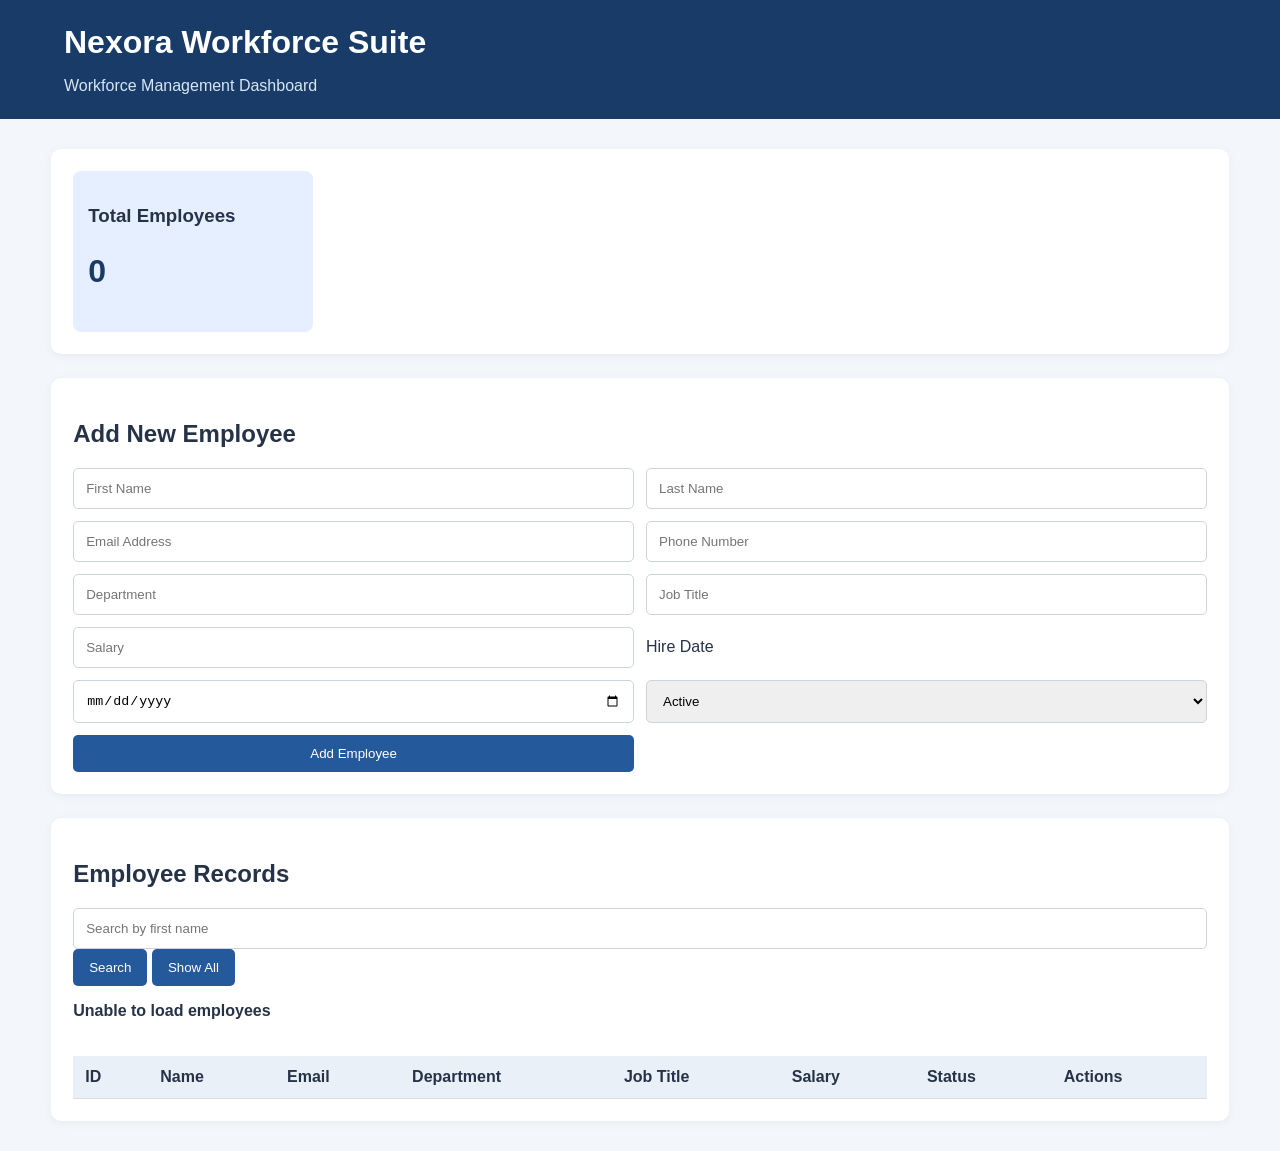
==== nexora-workforce-suite/src/main/resources/static/index.html @ cbd8e022 "updated nexora project" ====
<!DOCTYPE html>
<html lang="en">
<head>
    <meta charset="UTF-8">
    <meta name="viewport" content="width=device-width, initial-scale=1.0">

    <title>Nexora Workforce Suite</title>

    <link rel="stylesheet" href="style.css">
</head>
<body>

<header>
    <h1>Nexora Workforce Suite</h1>
    <p>Workforce Management Dashboard</p>
</header>

<main>

    <section class="dashboard">
        <div class="card">
            <h3>Total Employees</h3>
            <h2 id="totalEmployees">0</h2>
        </div>
    </section>

    <section class="form-section">
        <h2 id="formTitle">Add New Employee</h2>

        <form id="employeeForm">

            <input type="hidden" id="employeeId">

            <input type="text" id="firstName"
                   placeholder="First Name" required>

            <input type="text" id="lastName"
                   placeholder="Last Name" required>

            <input type="email" id="email"
                   placeholder="Email Address" required>

            <input type="text" id="phone"
                   placeholder="Phone Number">

            <input type="text" id="department"
                   placeholder="Department">

            <input type="text" id="jobTitle"
                   placeholder="Job Title">

            <input type="number" id="salary"
                   placeholder="Salary" min="0" step="0.01">

            <label for="hireDate">Hire Date</label>
            <input type="date" id="hireDate">

            <select id="status">
                <option value="ACTIVE">Active</option>
                <option value="INACTIVE">Inactive</option>
            </select>

            <button type="submit" id="submitButton">
                Add Employee
            </button>

            <button type="button" id="cancelButton"
                    onclick="resetForm()" hidden>
                Cancel Edit
            </button>

        </form>
    </section>

    <section class="table-section">

        <h2>Employee Records</h2>

        <input type="text" id="searchInput"
               placeholder="Search by first name">

        <button type="button" onclick="searchEmployees()">
            Search
        </button>

        <button type="button" onclick="loadEmployees()">
            Show All
        </button>

        <p id="message"></p>

        <div class="table-container">
            <table>
                <thead>
                    <tr>
                        <th>ID</th>
                        <th>Name</th>
                        <th>Email</th>
                        <th>Department</th>
                        <th>Job Title</th>
                        <th>Salary</th>
                        <th>Status</th>
                        <th>Actions</th>
                    </tr>
                </thead>

                <tbody id="employeeTable"></tbody>
            </table>
        </div>

    </section>

</main>

<script src="script.js"></script>

</body>
</html>
---- nexora-workforce-suite/src/main/resources/static/style.css ----
* {
    box-sizing: border-box;
}

body {
    margin: 0;
    font-family: Arial, sans-serif;
    background: #f3f6fb;
    color: #263247;
}

header {
    background: #183b68;
    color: white;
    padding: 24px 5%;
}

header h1 {
    margin: 0;
}

header p {
    margin-bottom: 0;
    color: #d8e5f5;
}

main {
    width: 92%;
    max-width: 1250px;
    margin: 30px auto;
}

section {
    background: white;
    padding: 22px;
    margin-bottom: 24px;
    border-radius: 10px;
    box-shadow: 0 2px 10px #0000000d;
}

.card {
    background: #e5efff;
    padding: 15px;
    border-radius: 8px;
    width: 240px;
}

.card h2 {
    color: #183b68;
    font-size: 32px;
}

form {
    display: grid;
    grid-template-columns: repeat(2, 1fr);
    gap: 12px;
}

input, select {
    padding: 12px;
    border: 1px solid #ccd4df;
    border-radius: 5px;
    width: 100%;
}

label {
    align-self: center;
}

button {
    background: #245a9b;
    color: white;
    padding: 11px 16px;
    border: none;
    border-radius: 5px;
    cursor: pointer;
}

button:hover {
    background: #163e70;
}

#cancelButton {
    background: #777;
}

.table-container {
    overflow-x: auto;
}

table {
    width: 100%;
    border-collapse: collapse;
    margin-top: 20px;
    min-width: 850px;
}

th, td {
    padding: 12px;
    border-bottom: 1px solid #ddd;
    text-align: left;
}

th {
    background: #eaf0f8;
}

.delete-btn {
    background: #c0392b;
}

.edit-btn {
    background: #22865b;
}

#message {
    font-weight: bold;
}

@media (max-width: 650px) {
    form {
        grid-template-columns: 1fr;
    }
}
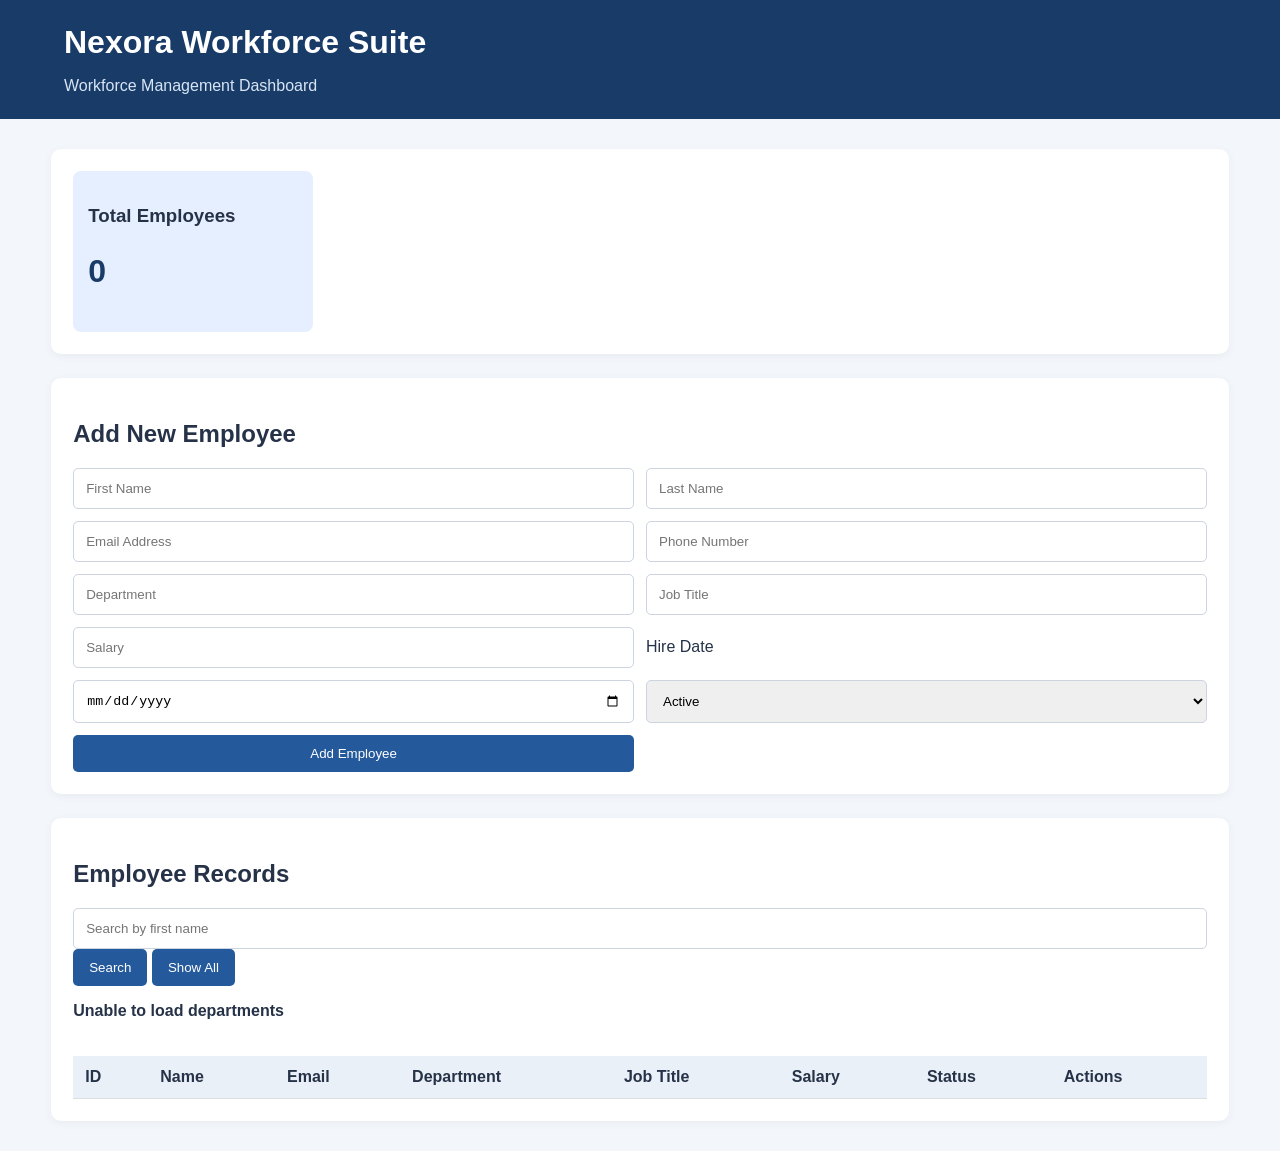
==== commit c86004dc: "Implemented employee transfer with effective date and department history" ====
--- a/nexora-workforce-suite/src/main/resources/static/index.html
+++ b/nexora-workforce-suite/src/main/resources/static/index.html
@@ -111,6 +111,39 @@
 
     </section>
 
+    <section id="transferSection" class="form-section" hidden>
+        <h2>Transfer Employee</h2>
+        <p id="transferEmployeeName"></p>
+        <form id="transferForm">
+            <input type="hidden" id="transferEmployeeId">
+
+            <label for="transferDepartment">New Department</label>
+            <select id="transferDepartment" required></select>
+
+            <label for="transferEffectiveDate">Effective Date</label>
+            <input type="date" id="transferEffectiveDate" required>
+
+            <button type="submit">Record Transfer</button>
+            <button type="button" id="cancelTransferButton">Cancel</button>
+        </form>
+    </section>
+
+    <section id="historySection" hidden>
+        <h2 id="historyTitle">Department History</h2>
+        <div class="table-container">
+            <table>
+                <thead>
+                    <tr>
+                        <th>Effective Date</th>
+                        <th>From Department</th>
+                        <th>To Department</th>
+                    </tr>
+                </thead>
+                <tbody id="departmentHistoryTable"></tbody>
+            </table>
+        </div>
+    </section>
+
 </main>
 
 <script src="script.js"></script>
--- a/nexora-workforce-suite/src/main/resources/static/style.css
+++ b/nexora-workforce-suite/src/main/resources/static/style.css
@@ -114,6 +114,14 @@
     background: #22865b;
 }
 
+.transfer-btn {
+    background: #7353a6;
+}
+
+.history-btn {
+    background: #527b91;
+}
+
 #message {
     font-weight: bold;
 }
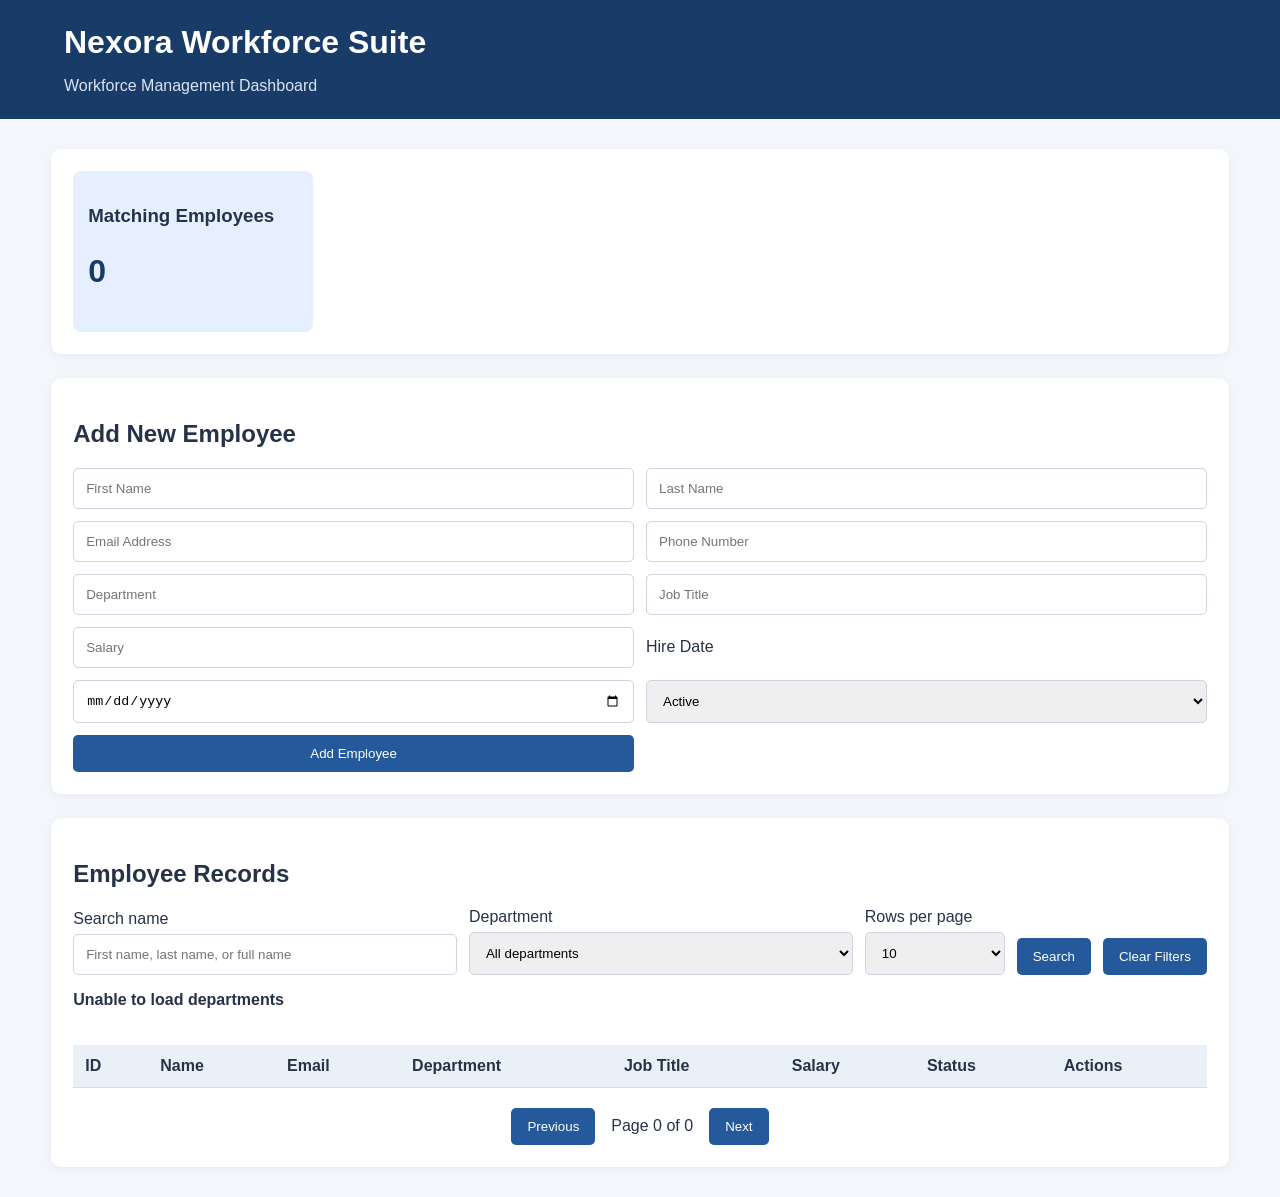
==== commit d29a97ce: "added search and filter and pagination" ====
--- a/nexora-workforce-suite/src/main/resources/static/index.html
+++ b/nexora-workforce-suite/src/main/resources/static/index.html
@@ -20,7 +20,7 @@
 
     <section class="dashboard">
         <div class="card">
-            <h3>Total Employees</h3>
+            <h3>Matching Employees</h3>
             <h2 id="totalEmployees">0</h2>
         </div>
     </section>
@@ -77,18 +77,37 @@
 
         <h2>Employee Records</h2>
 
-        <input type="text" id="searchInput"
-               placeholder="Search by first name">
+        <form id="employeeSearchForm" class="employee-search">
+            <div class="filter-field">
+                <label for="searchInput">Search name</label>
+                <input type="search" id="searchInput"
+                       placeholder="First name, last name, or full name">
+            </div>
 
-        <button type="button" onclick="searchEmployees()">
-            Search
-        </button>
+            <div class="filter-field">
+                <label for="departmentFilter">Department</label>
+                <select id="departmentFilter">
+                    <option value="">All departments</option>
+                </select>
+            </div>
 
-        <button type="button" onclick="loadEmployees()">
-            Show All
-        </button>
+            <div class="filter-field page-size-field">
+                <label for="pageSize">Rows per page</label>
+                <select id="pageSize">
+                    <option value="5">5</option>
+                    <option value="10" selected>10</option>
+                    <option value="25">25</option>
+                    <option value="50">50</option>
+                    <option value="100">100</option>
+                </select>
+            </div>
+
+            <button type="submit">Search</button>
+            <button type="button" id="clearFiltersButton">Clear Filters</button>
+        </form>
 
         <p id="message"></p>
+        <p id="employeeSummary" aria-live="polite"></p>
 
         <div class="table-container">
             <table>
@@ -107,6 +126,12 @@
 
                 <tbody id="employeeTable"></tbody>
             </table>
+        </div>
+
+        <div class="pagination-controls">
+            <button type="button" id="previousPageButton">Previous</button>
+            <span id="pageInfo" aria-live="polite">Page 0 of 0</span>
+            <button type="button" id="nextPageButton">Next</button>
         </div>
 
     </section>
--- a/nexora-workforce-suite/src/main/resources/static/style.css
+++ b/nexora-workforce-suite/src/main/resources/static/style.css
@@ -55,6 +55,38 @@
     display: grid;
     grid-template-columns: repeat(2, 1fr);
     gap: 12px;
+}
+
+.employee-search {
+    display: flex;
+    flex-wrap: wrap;
+    align-items: end;
+}
+
+.filter-field {
+    flex: 1 1 190px;
+}
+
+.filter-field label {
+    display: block;
+    margin-bottom: 6px;
+}
+
+.page-size-field {
+    flex: 0 1 140px;
+}
+
+.pagination-controls {
+    display: flex;
+    justify-content: center;
+    align-items: center;
+    gap: 16px;
+    margin-top: 20px;
+}
+
+.pagination-controls button:disabled {
+    background: #aab4c1;
+    cursor: not-allowed;
 }
 
 input, select {
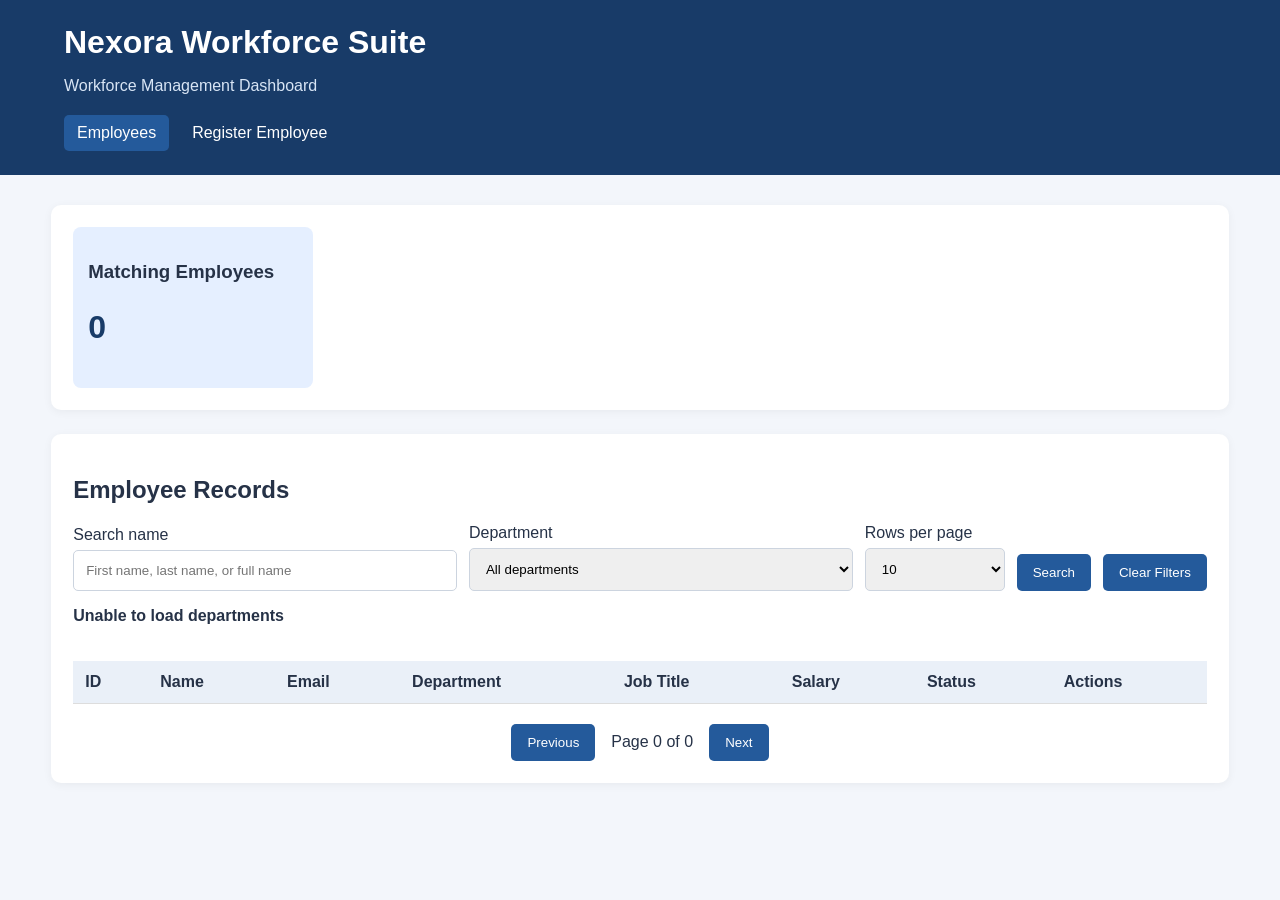
==== commit 06db4645: "project update" ====
--- a/nexora-workforce-suite/src/main/resources/static/index.html
+++ b/nexora-workforce-suite/src/main/resources/static/index.html
@@ -1,12 +1,9 @@
-
 <!DOCTYPE html>
 <html lang="en">
 <head>
     <meta charset="UTF-8">
     <meta name="viewport" content="width=device-width, initial-scale=1.0">
-
-    <title>Nexora Workforce Suite</title>
-
+    <title>Employees | Nexora Workforce Suite</title>
     <link rel="stylesheet" href="style.css">
 </head>
 <body>
@@ -14,10 +11,13 @@
 <header>
     <h1>Nexora Workforce Suite</h1>
     <p>Workforce Management Dashboard</p>
+    <nav aria-label="Main navigation">
+        <a href="index.html" aria-current="page">Employees</a>
+        <a href="employee-registration.html">Register Employee</a>
+    </nav>
 </header>
 
 <main>
-
     <section class="dashboard">
         <div class="card">
             <h3>Matching Employees</h3>
@@ -25,56 +25,7 @@
         </div>
     </section>
 
-    <section class="form-section">
-        <h2 id="formTitle">Add New Employee</h2>
-
-        <form id="employeeForm">
-
-            <input type="hidden" id="employeeId">
-
-            <input type="text" id="firstName"
-                   placeholder="First Name" required>
-
-            <input type="text" id="lastName"
-                   placeholder="Last Name" required>
-
-            <input type="email" id="email"
-                   placeholder="Email Address" required>
-
-            <input type="text" id="phone"
-                   placeholder="Phone Number">
-
-            <input type="text" id="department"
-                   placeholder="Department">
-
-            <input type="text" id="jobTitle"
-                   placeholder="Job Title">
-
-            <input type="number" id="salary"
-                   placeholder="Salary" min="0" step="0.01">
-
-            <label for="hireDate">Hire Date</label>
-            <input type="date" id="hireDate">
-
-            <select id="status">
-                <option value="ACTIVE">Active</option>
-                <option value="INACTIVE">Inactive</option>
-            </select>
-
-            <button type="submit" id="submitButton">
-                Add Employee
-            </button>
-
-            <button type="button" id="cancelButton"
-                    onclick="resetForm()" hidden>
-                Cancel Edit
-            </button>
-
-        </form>
-    </section>
-
     <section class="table-section">
-
         <h2>Employee Records</h2>
 
         <form id="employeeSearchForm" class="employee-search">
@@ -106,7 +57,7 @@
             <button type="button" id="clearFiltersButton">Clear Filters</button>
         </form>
 
-        <p id="message"></p>
+        <p id="message" role="status" aria-live="polite"></p>
         <p id="employeeSummary" aria-live="polite"></p>
 
         <div class="table-container">
@@ -123,7 +74,6 @@
                         <th>Actions</th>
                     </tr>
                 </thead>
-
                 <tbody id="employeeTable"></tbody>
             </table>
         </div>
@@ -133,7 +83,6 @@
             <span id="pageInfo" aria-live="polite">Page 0 of 0</span>
             <button type="button" id="nextPageButton">Next</button>
         </div>
-
     </section>
 
     <section id="transferSection" class="form-section" hidden>
@@ -168,10 +117,8 @@
             </table>
         </div>
     </section>
-
 </main>
 
 <script src="script.js"></script>
-
 </body>
 </html>
--- a/nexora-workforce-suite/src/main/resources/static/style.css
+++ b/nexora-workforce-suite/src/main/resources/static/style.css
@@ -23,6 +23,24 @@
 header p {
     margin-bottom: 0;
     color: #d8e5f5;
+}
+
+nav {
+    display: flex;
+    flex-wrap: wrap;
+    gap: 10px;
+    margin-top: 20px;
+}
+
+nav a {
+    color: white;
+    padding: 9px 13px;
+    border-radius: 5px;
+    text-decoration: none;
+}
+
+nav a:hover, nav a[aria-current="page"] {
+    background: #245a9b;
 }
 
 main {
@@ -72,6 +90,36 @@
     margin-bottom: 6px;
 }
 
+.form-field label {
+    display: block;
+    margin-bottom: 6px;
+}
+
+.form-actions {
+    grid-column: 1 / -1;
+    display: flex;
+    flex-wrap: wrap;
+    align-items: center;
+    gap: 10px;
+}
+
+.button {
+    display: inline-block;
+    padding: 11px 16px;
+    border-radius: 5px;
+    background: #245a9b;
+    color: white;
+    text-decoration: none;
+}
+
+.button:hover {
+    background: #163e70;
+}
+
+.secondary-button {
+    background: #527b91;
+}
+
 .page-size-field {
     flex: 0 1 140px;
 }
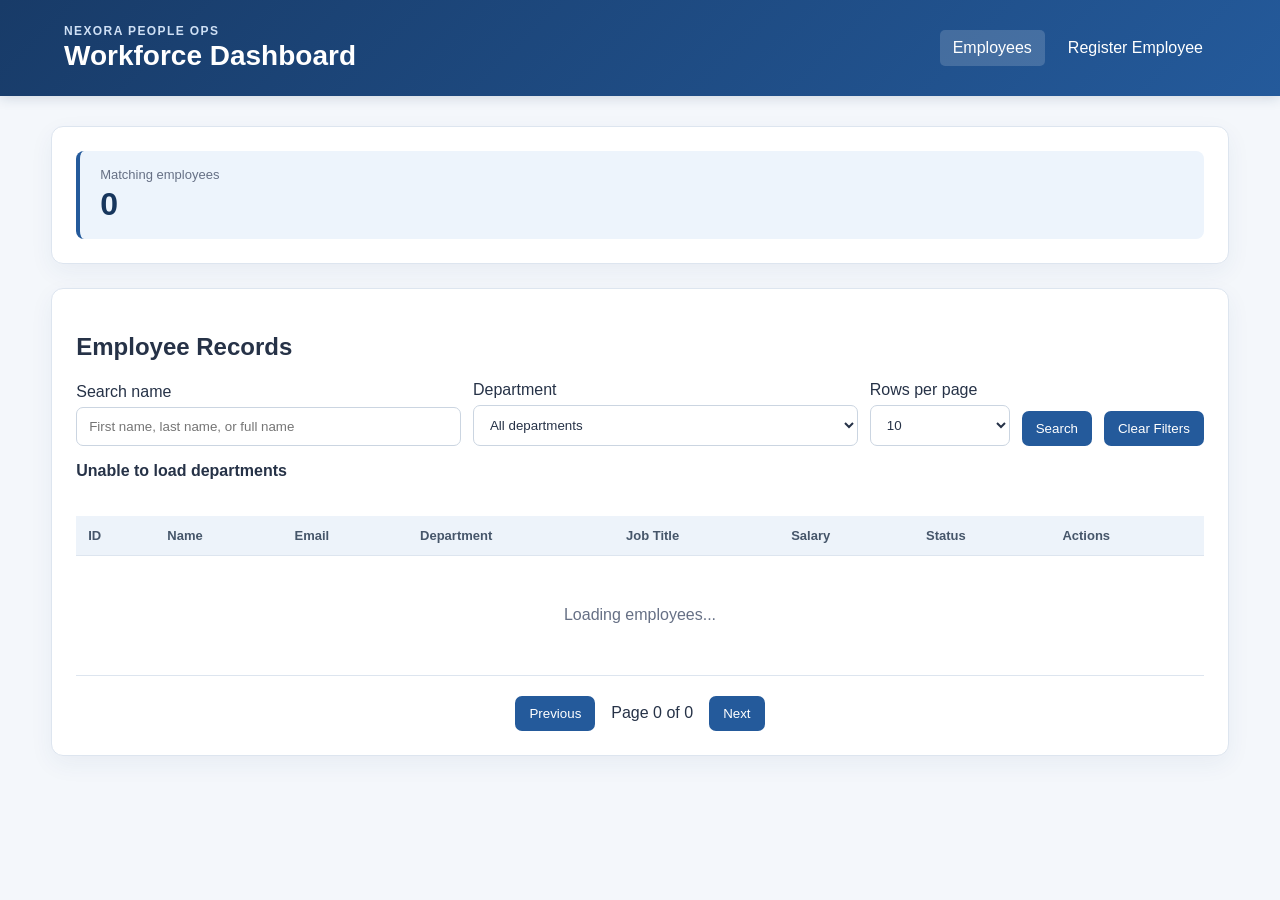
==== commit 6f0620ae: "project updated" ====
--- a/nexora-workforce-suite/src/main/resources/static/index.html
+++ b/nexora-workforce-suite/src/main/resources/static/index.html
@@ -9,19 +9,23 @@
 <body>
 
 <header>
-    <h1>Nexora Workforce Suite</h1>
-    <p>Workforce Management Dashboard</p>
-    <nav aria-label="Main navigation">
-        <a href="index.html" aria-current="page">Employees</a>
-        <a href="employee-registration.html">Register Employee</a>
-    </nav>
+    <div class="header-content">
+        <div>
+            <p class="eyebrow">NEXORA PEOPLE OPS</p>
+            <h1>Workforce Dashboard</h1>
+        </div>
+        <nav aria-label="Main navigation">
+            <a href="index.html" aria-current="page">Employees</a>
+            <a href="employee-registration.html">Register Employee</a>
+        </nav>
+    </div>
 </header>
 
 <main>
     <section class="dashboard">
         <div class="card">
-            <h3>Matching Employees</h3>
-            <h2 id="totalEmployees">0</h2>
+            <span class="card-label">Matching employees</span>
+            <strong id="totalEmployees">0</strong>
         </div>
     </section>
 
--- a/nexora-workforce-suite/src/main/resources/static/style.css
+++ b/nexora-workforce-suite/src/main/resources/static/style.css
@@ -3,33 +3,55 @@
     box-sizing: border-box;
 }
 
+:root {
+    --navy: #17365d;
+    --blue: #245a9b;
+    --blue-soft: #edf4fc;
+    --ink: #263247;
+    --muted: #667085;
+    --line: #dde5ef;
+}
+
 body {
     margin: 0;
-    font-family: Arial, sans-serif;
-    background: #f3f6fb;
-    color: #263247;
+    font-family: Inter, "Segoe UI", Arial, sans-serif;
+    background: #f4f7fb;
+    color: var(--ink);
 }
 
 header {
-    background: #183b68;
+    background: linear-gradient(135deg, #183b68, #245a9b);
     color: white;
     padding: 24px 5%;
-}
-
-header h1 {
+    box-shadow: 0 2px 12px rgba(20, 49, 87, 0.16);
+}
+
+.header-content {
+    max-width: 1250px;
+    margin: 0 auto;
+    display: flex;
+    align-items: center;
+    justify-content: space-between;
+    gap: 20px;
+}
+
+.header-content h1 {
+    margin: 2px 0 0;
+    font-size: 28px;
+}
+
+.eyebrow {
     margin: 0;
-}
-
-header p {
-    margin-bottom: 0;
-    color: #d8e5f5;
+    color: #cfe0f5;
+    font-size: 12px;
+    font-weight: 700;
+    letter-spacing: 1.4px;
 }
 
 nav {
     display: flex;
     flex-wrap: wrap;
     gap: 10px;
-    margin-top: 20px;
 }
 
 nav a {
@@ -40,7 +62,7 @@
 }
 
 nav a:hover, nav a[aria-current="page"] {
-    background: #245a9b;
+    background: rgba(255, 255, 255, 0.16);
 }
 
 main {
@@ -51,21 +73,31 @@
 
 section {
     background: white;
-    padding: 22px;
+    padding: 24px;
     margin-bottom: 24px;
-    border-radius: 10px;
-    box-shadow: 0 2px 10px #0000000d;
+    border: 1px solid var(--line);
+    border-radius: 12px;
+    box-shadow: 0 8px 24px rgba(34, 70, 113, 0.06);
 }
 
 .card {
-    background: #e5efff;
-    padding: 15px;
+    background: var(--blue-soft);
+    border-left: 4px solid var(--blue);
+    padding: 16px 20px;
     border-radius: 8px;
-    width: 240px;
-}
-
-.card h2 {
-    color: #183b68;
+    min-width: 220px;
+}
+
+.card-label {
+    display: block;
+    color: var(--muted);
+    font-size: 13px;
+    margin-bottom: 4px;
+}
+
+.card strong {
+    display: block;
+    color: var(--navy);
     font-size: 32px;
 }
 
@@ -138,10 +170,17 @@
 }
 
 input, select {
-    padding: 12px;
-    border: 1px solid #ccd4df;
-    border-radius: 5px;
+    padding: 11px 12px;
+    border: 1px solid #cbd5e1;
+    border-radius: 7px;
     width: 100%;
+    background: white;
+    color: var(--ink);
+}
+
+input:focus, select:focus, button:focus, a:focus {
+    outline: 3px solid rgba(36, 90, 155, 0.18);
+    outline-offset: 2px;
 }
 
 label {
@@ -151,14 +190,19 @@
 button {
     background: #245a9b;
     color: white;
-    padding: 11px 16px;
+    padding: 10px 14px;
     border: none;
-    border-radius: 5px;
+    border-radius: 7px;
     cursor: pointer;
+    transition: background 150ms ease, transform 150ms ease;
 }
 
 button:hover {
     background: #163e70;
+}
+
+button:active {
+    transform: translateY(1px);
 }
 
 #cancelButton {
@@ -178,12 +222,59 @@
 
 th, td {
     padding: 12px;
-    border-bottom: 1px solid #ddd;
+    border-bottom: 1px solid var(--line);
     text-align: left;
 }
 
 th {
-    background: #eaf0f8;
+    background: #edf3fa;
+    color: #46566a;
+    font-size: 13px;
+}
+
+tbody tr:hover {
+    background: #fafcff;
+}
+
+.action-cell {
+    white-space: nowrap;
+}
+
+.action-cell button {
+    margin: 2px 3px 2px 0;
+    padding: 7px 9px;
+    font-size: 12px;
+}
+
+.status-badge {
+    display: inline-block;
+    min-width: 68px;
+    padding: 5px 9px;
+    border-radius: 999px;
+    text-align: center;
+    font-size: 12px;
+    font-weight: 700;
+}
+
+.status-active {
+    background: #dff4e8;
+    color: #20734b;
+}
+
+.status-inactive {
+    background: #eef0f3;
+    color: #687180;
+}
+
+.empty-row, .loading-row {
+    height: 120px;
+    text-align: center;
+    color: var(--muted);
+}
+
+#employeeSummary {
+    color: var(--muted);
+    margin: 14px 0 0;
 }
 
 .delete-btn {
@@ -210,4 +301,18 @@
     form {
         grid-template-columns: 1fr;
     }
-}
+
+    .header-content {
+        align-items: flex-start;
+        flex-direction: column;
+    }
+
+    main {
+        width: 94%;
+        margin-top: 18px;
+    }
+
+    section {
+        padding: 18px;
+    }
+}
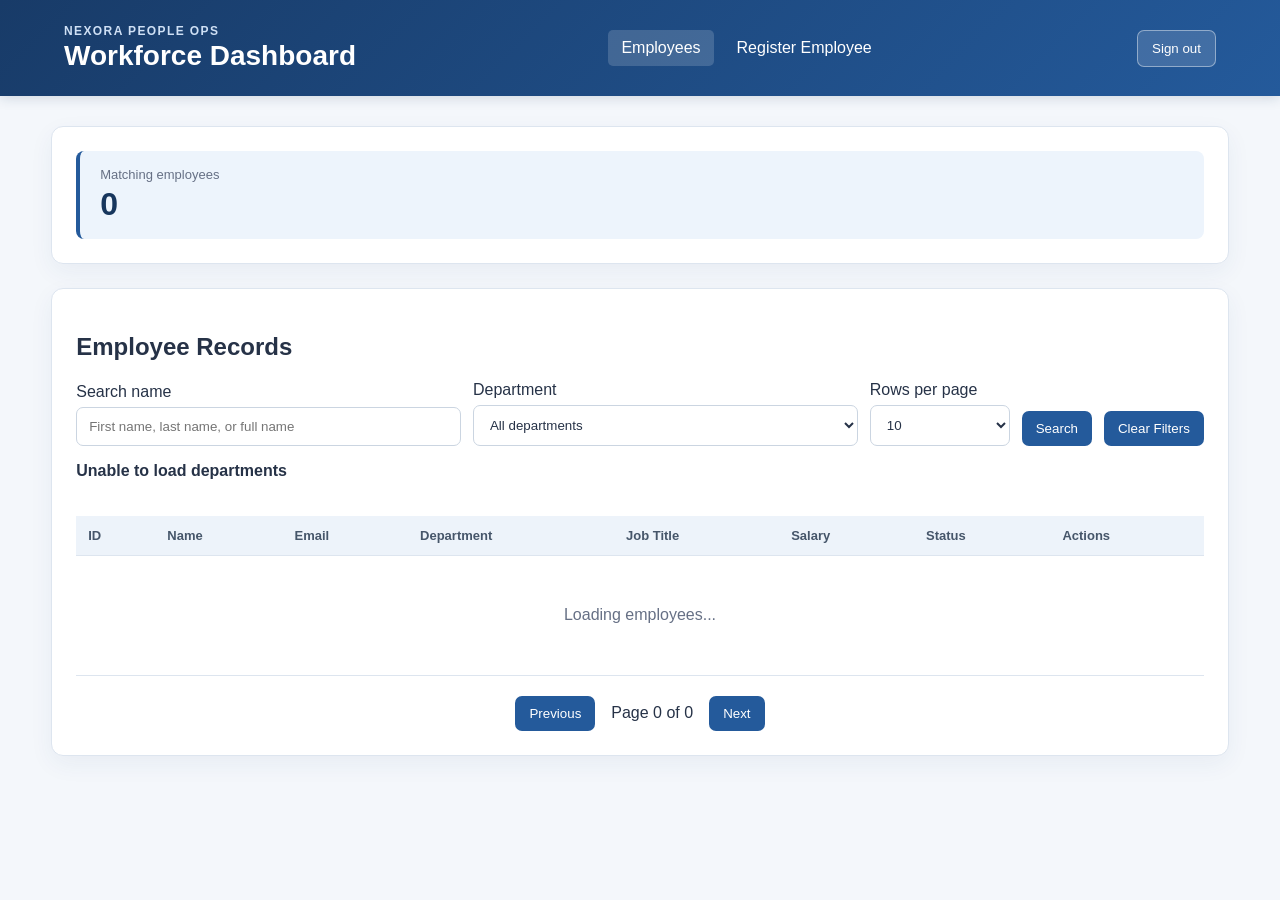
==== commit 11d824ae: "updated project" ====
--- a/nexora-workforce-suite/src/main/resources/static/index.html
+++ b/nexora-workforce-suite/src/main/resources/static/index.html
@@ -18,6 +18,10 @@
             <a href="index.html" aria-current="page">Employees</a>
             <a href="employee-registration.html">Register Employee</a>
         </nav>
+        <form action="/logout" method="post" class="logout-form">
+            <input type="hidden" id="logoutCsrfToken" name="_csrf">
+            <button type="submit" class="logout-button" disabled>Sign out</button>
+        </form>
     </div>
 </header>
 
--- a/nexora-workforce-suite/src/main/resources/static/style.css
+++ b/nexora-workforce-suite/src/main/resources/static/style.css
@@ -63,6 +63,21 @@
 
 nav a:hover, nav a[aria-current="page"] {
     background: rgba(255, 255, 255, 0.16);
+}
+
+.logout-form {
+    display: flex;
+    align-items: center;
+    gap: 0;
+}
+
+.logout-button {
+    background: rgba(255, 255, 255, 0.14);
+    border: 1px solid rgba(255, 255, 255, 0.42);
+}
+
+.logout-button:hover {
+    background: rgba(255, 255, 255, 0.24);
 }
 
 main {
@@ -297,6 +312,95 @@
     font-weight: bold;
 }
 
+.signin-page {
+    min-height: 100vh;
+    background:
+        radial-gradient(circle at 15% 15%, rgba(80, 133, 195, 0.18), transparent 34%),
+        linear-gradient(145deg, #f3f7fc 0%, #e8eff8 100%);
+}
+
+.signin-main {
+    width: 100%;
+    min-height: 100vh;
+    max-width: none;
+    margin: 0;
+    padding: 32px 18px;
+    display: grid;
+    place-items: center;
+}
+
+.signin-card {
+    width: min(100%, 440px);
+    margin: 0;
+    padding: 38px;
+    border-radius: 16px;
+    box-shadow: 0 18px 55px rgba(27, 55, 91, 0.14);
+}
+
+.signin-brand {
+    width: 46px;
+    height: 46px;
+    display: grid;
+    place-items: center;
+    margin-bottom: 24px;
+    border-radius: 12px;
+    background: linear-gradient(135deg, #183b68, #3475bb);
+    color: white;
+    font-size: 23px;
+    font-weight: 800;
+}
+
+.signin-eyebrow {
+    color: var(--blue);
+}
+
+.signin-card h1 {
+    margin: 8px 0;
+    color: var(--navy);
+    font-size: 29px;
+}
+
+.signin-description, .signin-footer {
+    color: var(--muted);
+    line-height: 1.55;
+}
+
+.signin-form {
+    grid-template-columns: 1fr;
+    gap: 18px;
+    margin-top: 24px;
+}
+
+.signin-field label {
+    display: block;
+    margin-bottom: 7px;
+    font-weight: 600;
+}
+
+.signin-form button {
+    width: 100%;
+    padding: 13px;
+    font-weight: 700;
+}
+
+.signin-form button:disabled {
+    background: #98a9bd;
+    cursor: wait;
+}
+
+.signin-message {
+    min-height: 22px;
+    margin: 16px 0 0;
+    color: #a6332a;
+    font-size: 14px;
+}
+
+.signin-footer {
+    margin: 24px 0 0;
+    text-align: center;
+    font-size: 13px;
+}
+
 @media (max-width: 650px) {
     form {
         grid-template-columns: 1fr;
@@ -307,6 +411,10 @@
         flex-direction: column;
     }
 
+    .signin-card {
+        padding: 28px 22px;
+    }
+
     main {
         width: 94%;
         margin-top: 18px;
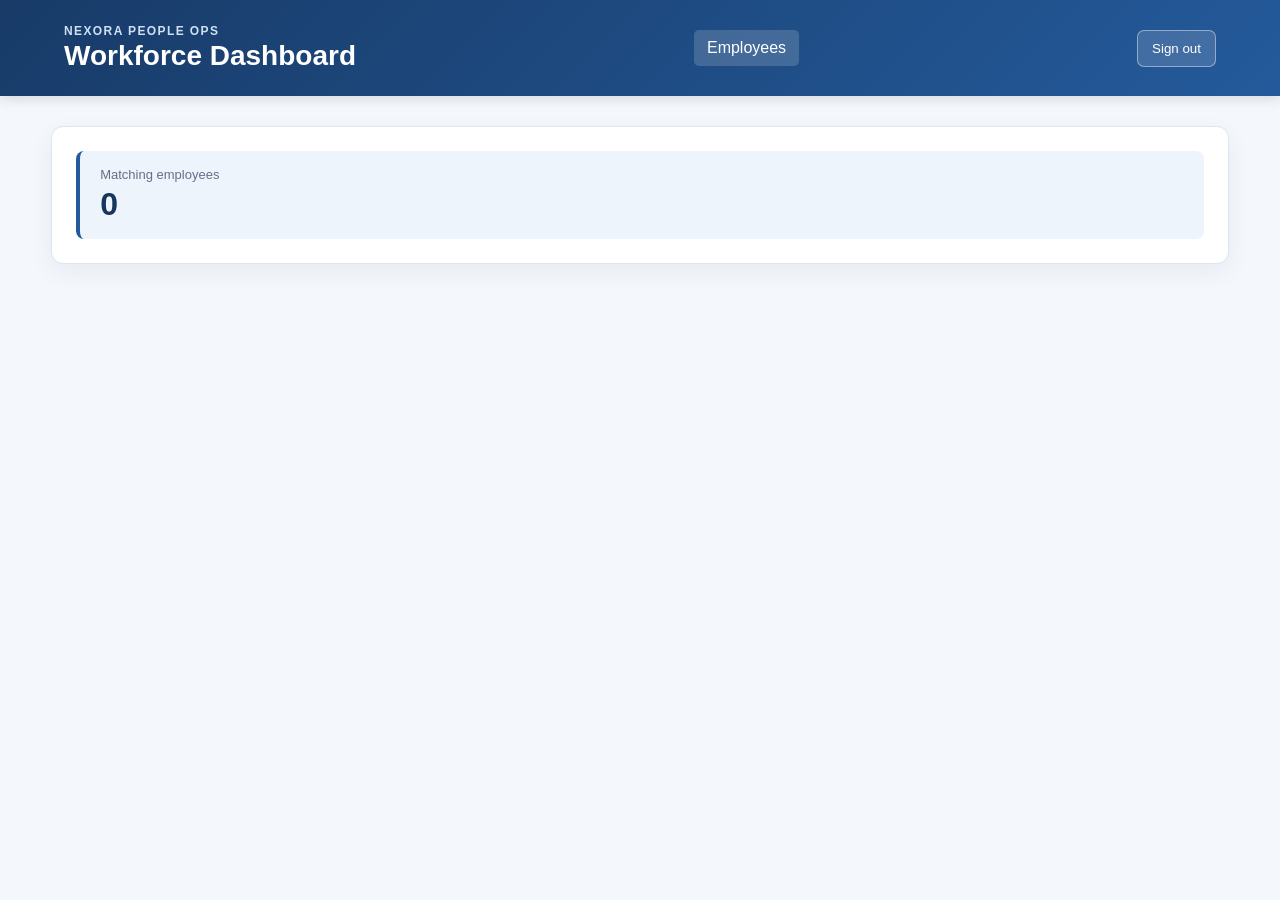
==== commit 1d46a037: "updated project" ====
--- a/nexora-workforce-suite/src/main/resources/static/index.html
+++ b/nexora-workforce-suite/src/main/resources/static/index.html
@@ -14,9 +14,9 @@
             <p class="eyebrow">NEXORA PEOPLE OPS</p>
             <h1>Workforce Dashboard</h1>
         </div>
-        <nav aria-label="Main navigation">
+        <nav id="adminNavigation" aria-label="Main navigation">
             <a href="index.html" aria-current="page">Employees</a>
-            <a href="employee-registration.html">Register Employee</a>
+            <a href="employee-registration.html" hidden>Register Employee</a>
         </nav>
         <form action="/logout" method="post" class="logout-form">
             <input type="hidden" id="logoutCsrfToken" name="_csrf">
@@ -28,11 +28,27 @@
 <main>
     <section class="dashboard">
         <div class="card">
-            <span class="card-label">Matching employees</span>
+            <span class="card-label" id="employeeCountLabel">Matching employees</span>
             <strong id="totalEmployees">0</strong>
         </div>
     </section>
 
+    <section id="employeeProfile" class="table-section" hidden>
+        <h2>My Employee Profile</h2>
+        <dl class="employee-profile">
+            <div><dt>Employee ID</dt><dd id="profileId"></dd></div>
+            <div><dt>Name</dt><dd id="profileName"></dd></div>
+            <div><dt>Email</dt><dd id="profileEmail"></dd></div>
+            <div><dt>Phone</dt><dd id="profilePhone"></dd></div>
+            <div><dt>Department</dt><dd id="profileDepartment"></dd></div>
+            <div><dt>Job title</dt><dd id="profileJobTitle"></dd></div>
+            <div><dt>Salary</dt><dd id="profileSalary"></dd></div>
+            <div><dt>Hire date</dt><dd id="profileHireDate"></dd></div>
+            <div><dt>Status</dt><dd id="profileStatus"></dd></div>
+        </dl>
+    </section>
+
+    <div id="adminDashboard" hidden>
     <section class="table-section">
         <h2>Employee Records</h2>
 
@@ -125,6 +141,7 @@
             </table>
         </div>
     </section>
+    </div>
 </main>
 
 <script src="script.js"></script>
--- a/nexora-workforce-suite/src/main/resources/static/style.css
+++ b/nexora-workforce-suite/src/main/resources/static/style.css
@@ -401,6 +401,29 @@
     font-size: 13px;
 }
 
+.employee-profile {
+    display: grid;
+    grid-template-columns: repeat(auto-fit, minmax(220px, 1fr));
+    gap: 16px;
+    margin: 0;
+}
+
+.employee-profile div {
+    padding: 14px;
+    border-radius: 8px;
+    background: #f7f9fc;
+}
+
+.employee-profile dt {
+    color: var(--muted);
+    font-size: 13px;
+}
+
+.employee-profile dd {
+    margin: 6px 0 0;
+    font-weight: 600;
+}
+
 @media (max-width: 650px) {
     form {
         grid-template-columns: 1fr;
